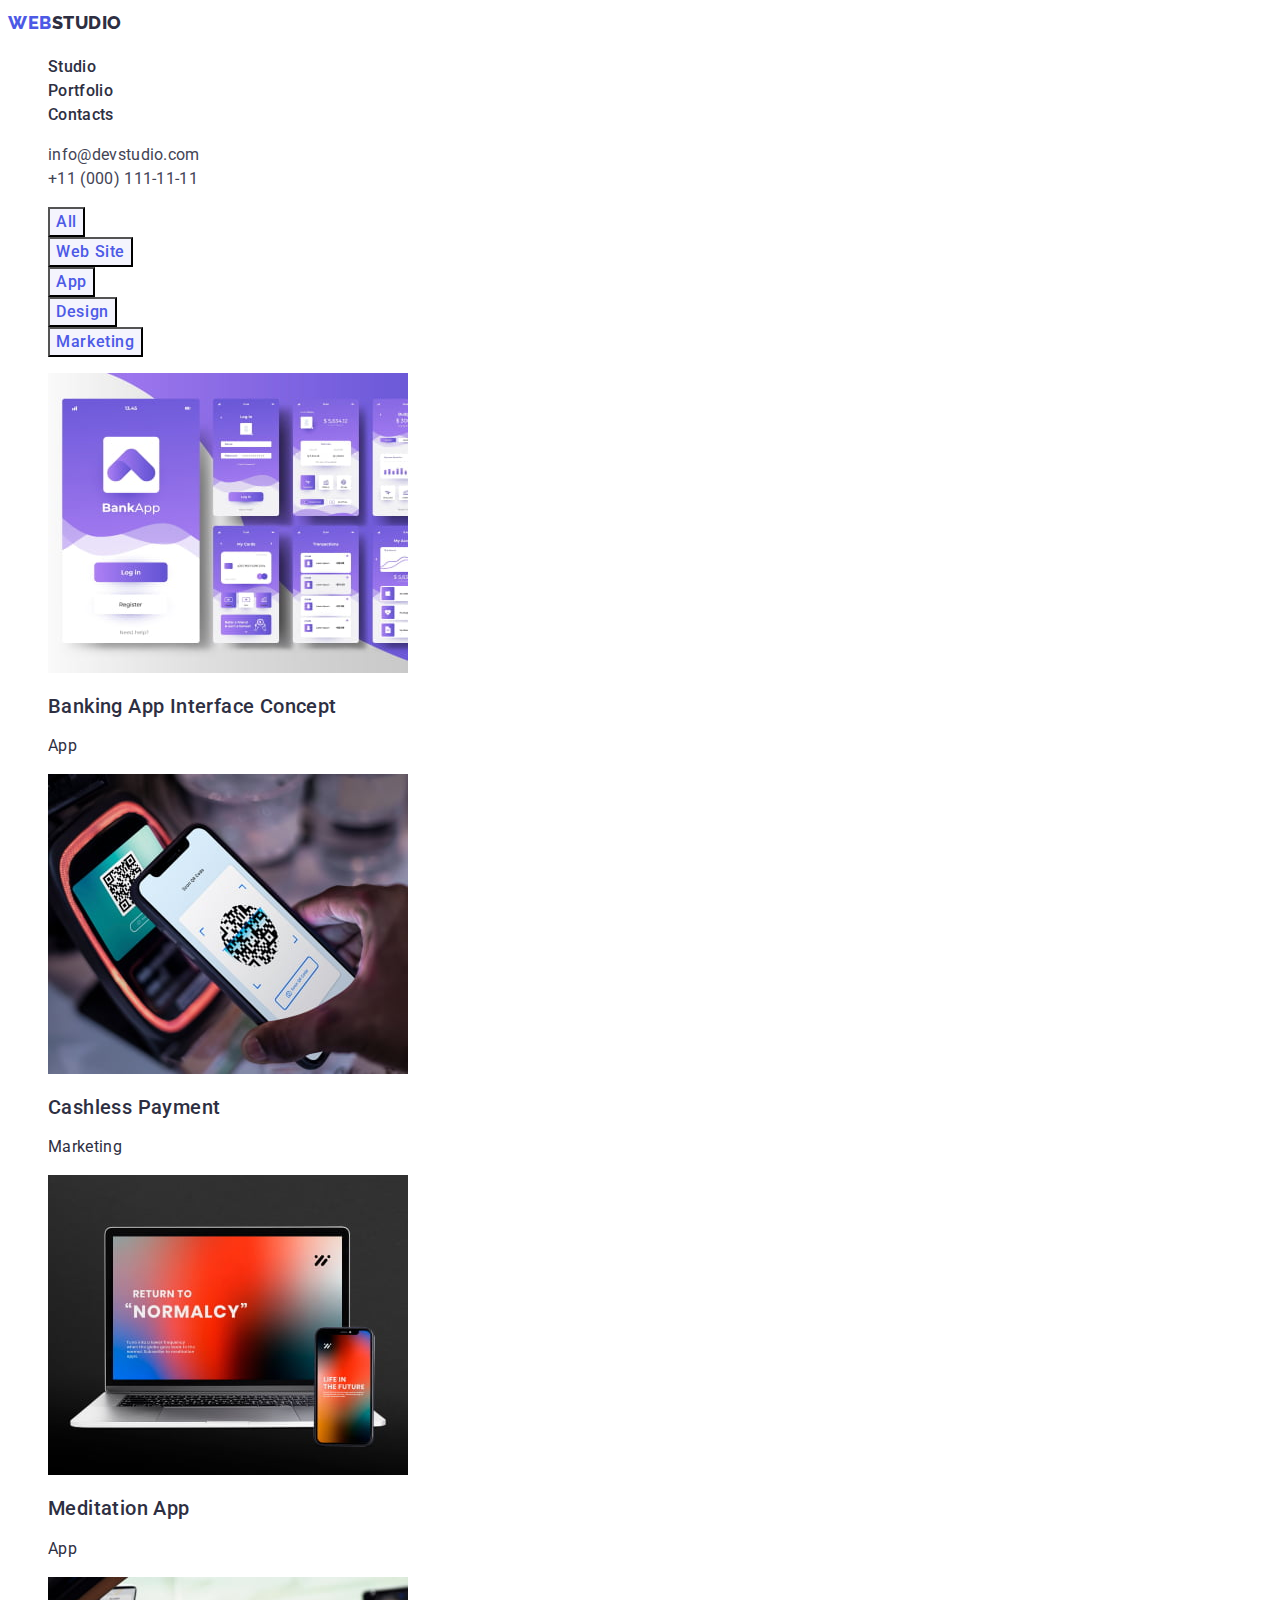
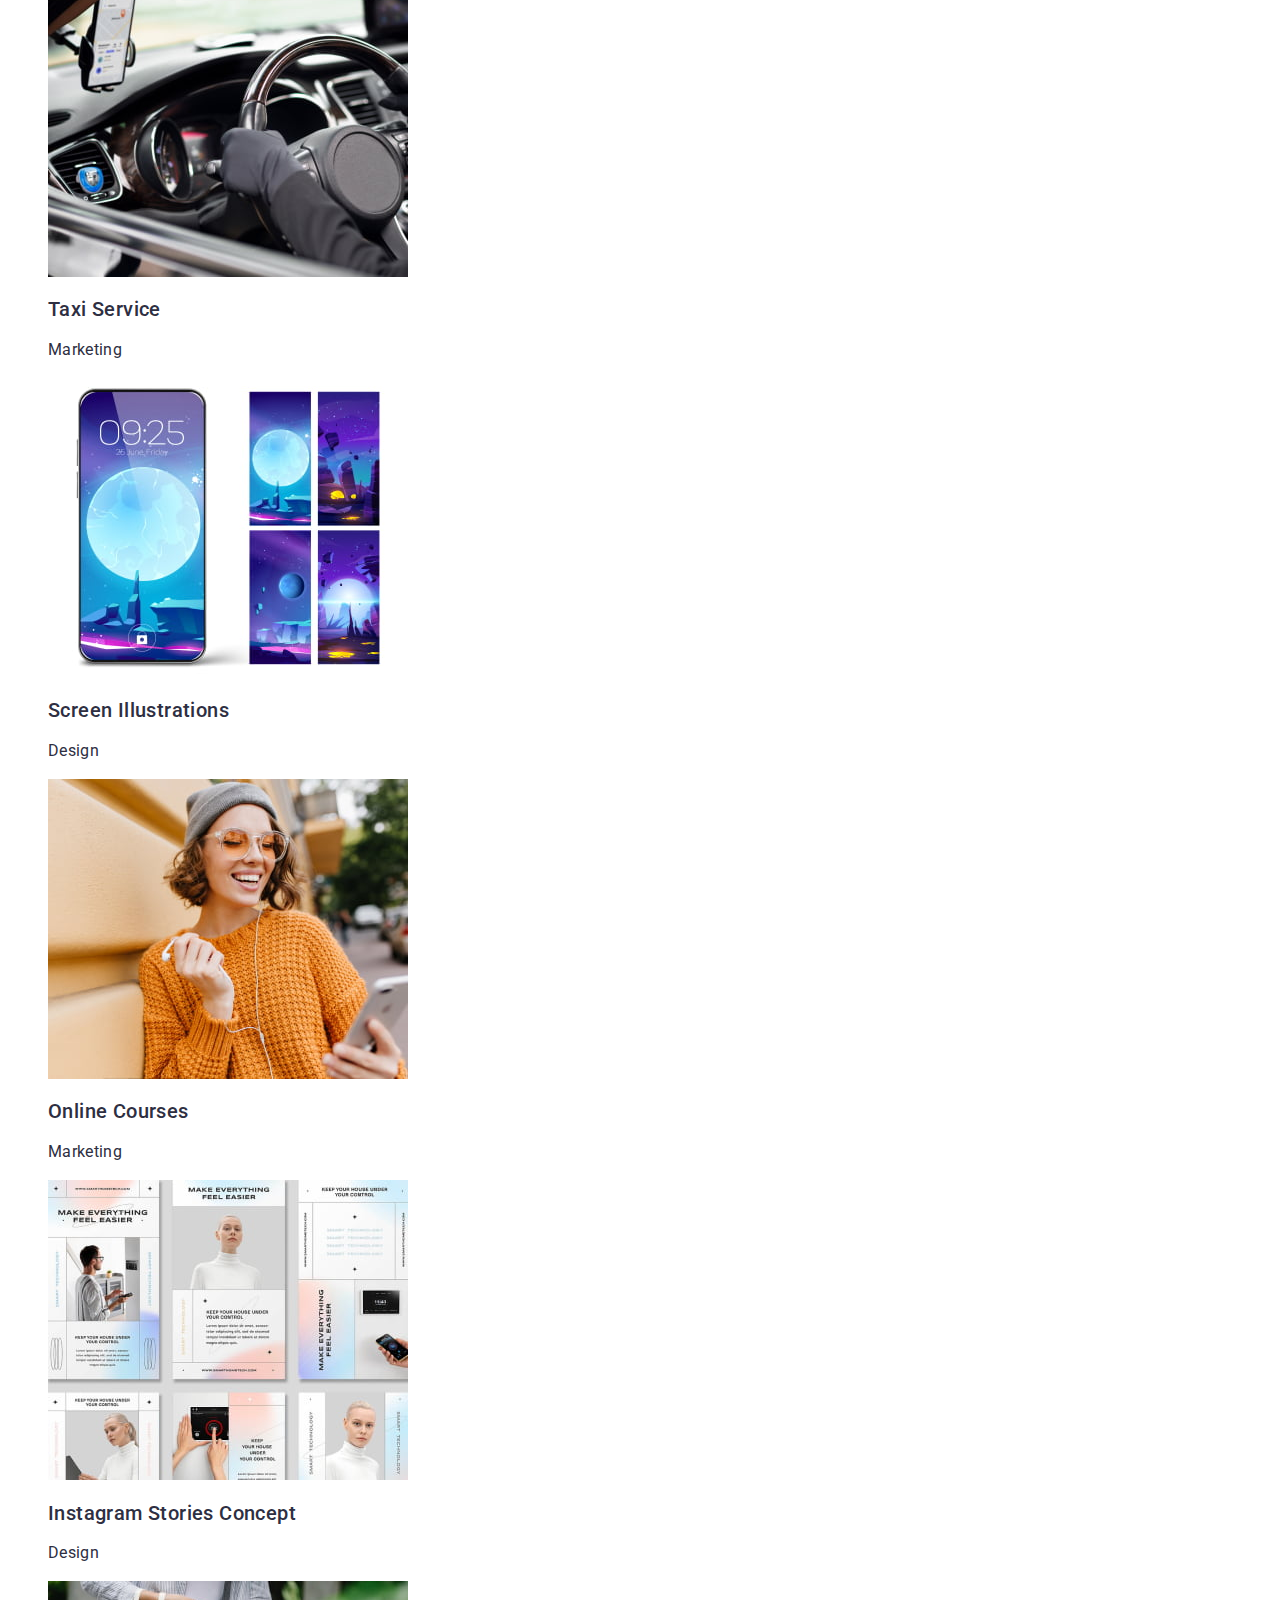
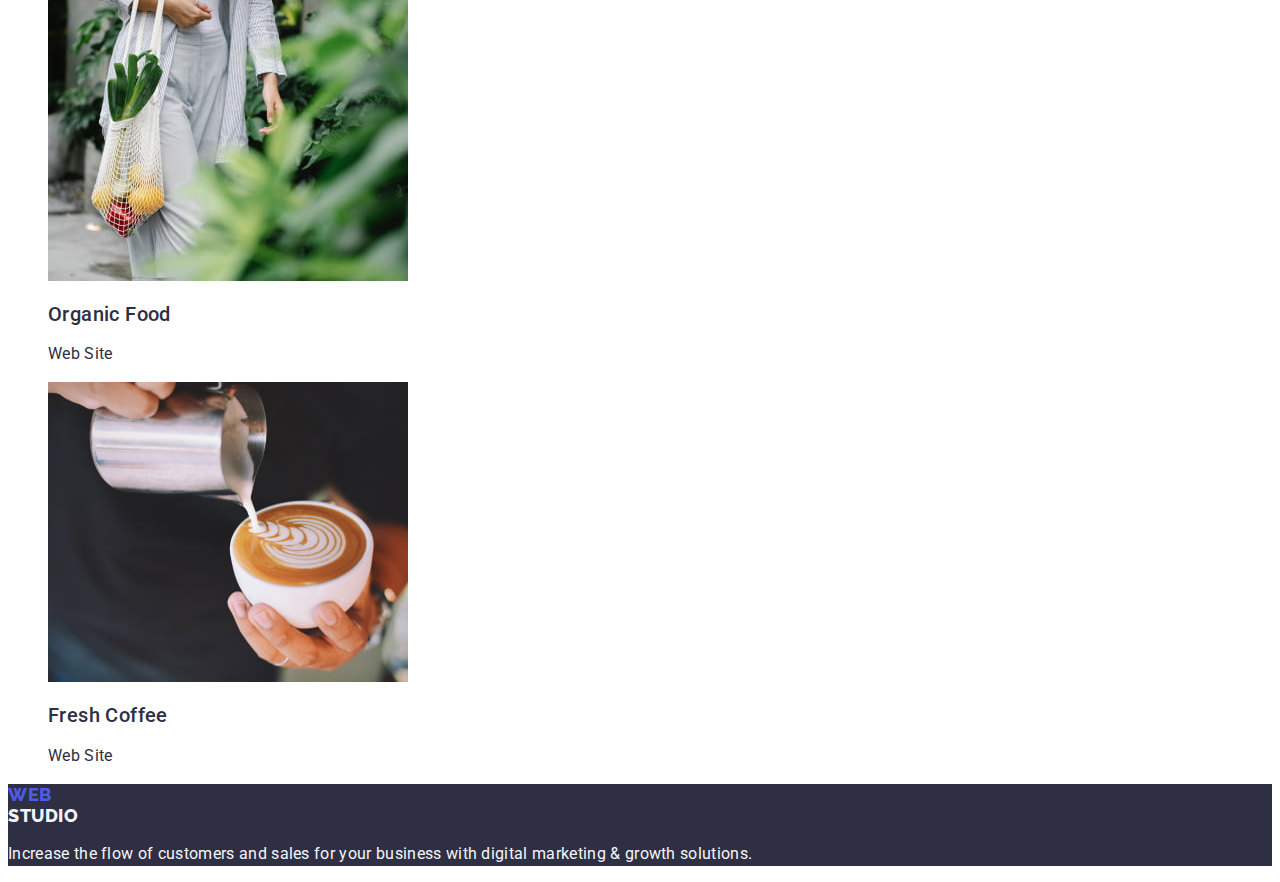
==== portfolio.html @ 6d04a6cb "title-name" ====
<!DOCTYPE html>
<html lang="en">
  <head>
    <meta charset="UTF-8" />
    <meta http-equiv="X-UA-Compatible" content="IE=edge" />
    <meta name="viewport" content="width=device-width, initial-scale=1.0" />
    <title>Document</title>
    <link rel="preconnect" href="https://fonts.googleapis.com" />
    <link rel="preconnect" href="https://fonts.gstatic.com" crossorigin />
    <link rel="preconnect" href="https://fonts.googleapis.com" />
    <link rel="preconnect" href="https://fonts.gstatic.com" crossorigin />
    <link
      href="https://fonts.googleapis.com/css2?family=Raleway:ital,wght@0,800;1,700&family=Roboto:wght@400;500;700;900&display=swap"
      rel="stylesheet"
    />
    <link rel="stylesheet" href="./css/styles.css" />
  </head>
  <body>
    <!-- Header -->
    <header class="page-header">
      <nav class="page-nav">
        <a class="menu-logo link" href="./index.html">
          Web<span class="logo">Studio</span>
        </a>
        <ul class="menu list">
          <li class="menu-item">
            <a class="menu-link link" href="./index.html">Studio</a>
          </li>
          <li class="menu-item">
            <a class="menu-link link" href="./portfolio.html">Portfolio</a>
          </li>
          <li class="menu-item">
            <a class="menu-link link" href="">Contacts</a>
          </li>
        </ul>
      </nav>

      <address class="page-address contact">
        <ul class="address list">
          <li class="address-item">
            <a class="email contact link" href="mailto:info@devstudio.com">
              info@devstudio.com
            </a>
          </li>
          <li class="address-item">
            <a class="number-phone contact link" href="tel:+110001111111"
              >+11 (000) 111-11-11</a
            >
          </li>
        </ul>
      </address>
    </header>
    <main class="page-main">
      <!-- Products section -->

      <section class="section link">
        <h1 hidden class="section-title">Products</h1>
        <ul class="filters list link">
          <li class="filters-item link">
            <button class="filters-button" type="button">All</button>
          </li>
          <li class="filters-item link">
            <button class="filters-button" type="button">Web Site</button>
          </li>
          <li class="filters-item link">
            <button class="filters-button" type="button">App</button>
          </li>
          <li class="filters-item link">
            <button class="filters-button" type="button">Design</button>
          </li>
          <li class="filters-item link">
            <button class="filters-button" type="button">Marketing</button>
          </li>
        </ul>
        <ul class="products list link">
          <li class="produkts-images">
            <a href="" class="link">
              <img
                src="./images/hw-02/apps/banking-app.jpg"
                alt="banking interface"
                width="360"
                height="300"
              />
            </a>
            <h2 class="title-name">Banking App Interface Concept</h2>
            <p class="market-text">App</p>
          </li>
          <li class="produkts-images link">
            <a href="" class="link"></a>
            <img
              src="./images/hw-02/apps/payment.jpg"
              alt="payment"
              width="360"
              height="300"
            />
            <h2 class="title-name">Cashless Payment</h2>
            <p class="market-text">Marketing</p>
          </li>
          <li class="produkts-images link">
            <a href="" class="link"></a>
            <img
              src="./images/hw-02/apps/meditation.jpg"
              alt="meditation"
              width="360"
              height="300"
            />
            <h2 class="title-name">Meditation App</h2>
            <p class="market-text">App</p>
          </li>
          <li class="produkts-images link">
            <a href="" class="link"></a>
            <img
              src="./images/hw-02/services/taxi.jpg"
              alt="taxi"
              width="360"
              height="300"
            />
            <h2 class="title-name">Taxi Service</h2>
            <p class="market-text">Marketing</p>
          </li>
          <li class="produkts-images link">
            <a href="" class="link"></a>
            <img
              src="./images/hw-02/services/screen.jpg"
              alt="screen"
              width="360"
              height="300"
            />
            <h2 class="title-name">Screen Illustrations</h2>
            <p class="market-text">Design</p>
          </li>
          <li class="produkts-images link">
            <a href="" class="link"></a>
            <img
              src="./images/hw-02/services/courses.jpg"
              alt="online courses"
              width="360"
              height="300"
            />
            <h2 class="title-name">Online Courses</h2>
            <p class="market-text">Marketing</p>
          </li>
          <li class="produkts-images link">
            <a href="" class="link"></a>
            <img
              src="./images/hw-02/websites/stories.jpg"
              alt="stories"
              width="360"
              height="300"
            />
            <h2 class="title-name">Instagram Stories Concept</h2>
            <p class="market-text">Design</p>
          </li>
          <li class="produkts-images link">
            <a href="" class="link"></a>
            <img
              src="./images/hw-02/websites/food.jpg"
              alt="food"
              width="360"
              height="300"
            />
            <h2 class="title-name">Organic Food</h2>
            <p class="market-text">Web Site</p>
          </li>
          <li class="products-images link">
            <a href="" class="link"></a>
            <img
              src="./images/hw-02/websites/cofee.jpg"
              alt="cofee"
              width="360"
              height="300"
            />
            <h2 class="title-name">Fresh Coffee</h2>
            <p class="market-text">Web Site</p>
          </li>
        </ul>
      </section>
    </main>
    <!-- Footer -->
    <footer class="page-footer">
      <a class="menu-logo link" href="./index.html"
        >Web
        <span class="footer-logo">Studio</span>
      </a>
      <p class="footer-text">
        Increase the flow of customers and sales for your business with digital
        marketing & growth solutions.
      </p>
    </footer>
  </body>
</html>
---- css/styles.css ----
:root {
  --prima-text-color: rgba(67, 68, 85, 1);
  --title-text-color: rgba(46, 47, 66, 1);
  --accent-color: rgba(77, 90, 229, 1);
  --prima-white-color: #ffffff;
  --secondary-color: rgba(244, 244, 253, 1);
}
body {
  font-family: "Roboto", sans-serif;

  color: #434455;
  background-color: #ffffff;
}
.list {
  list-style: none;
}
.link {
  text-decoration: none;

  /* Main*/

  /* ===============Header================= */
}
.logo {
  font-family: "Raleway", sans-serif;
  font-weight: 800;
  font-size: 18px;
  line-height: 1.72;
  letter-spacing: 0.03em;
  text-transform: uppercase;
  color: #2e2f42;
}

.menu-logo {
  font-family: "Raleway", sans-serif;
  font-weight: 800;
  font-size: 18px;
  line-height: 1.17;
  letter-spacing: 0.03em;
  text-transform: uppercase;
  color: #4d5ae5;
}

.menu-link {
  font-weight: 500;
  font-size: 16px;
  line-height: 1.5;
  letter-spacing: 0.02em;
  color: #2e2f42;
}

.link:hover,
.link:focus {
  color: #404bbf;
}

/*-- Address --*/

.address-item > .email,
.address-item > .number-phone {
  font-weight: 400;
  font-size: 16px;
  line-height: 1.5;
  letter-spacing: 0.02em;
  color: #434455;
}
.contact {
  font-style: normal;
}
.contact:hover,
.contact:focus {
  color: #404bbf;
}
/* ===============Header================== */

/* ===============Hero section============ */

.hero {
  background-color: #2e2f42;
}
.hero-title {
  font-weight: 700;
  font-size: 56px;
  line-height: 1.07;
  text-align: center;
  color: #ffffff;
  letter-spacing: 0.02em;
  background: #2e2f42;
}

.modal-btn {
  font-family: "Roboto", sans-serif;
  font-weight: 500;
  font-size: 16px;
  line-height: 1.5;
  display: flex;
  align-items: center;
  letter-spacing: 0.04em;
  cursor: pointer;
  background: #4d5ae5;
  color: #ffffff;
}

.modal-btn:hover,
.modal-btn:focus,
.modal-btn:active {
  background: #404bbf;
  color: #ffffff;
}
/* ===================Hero section============ */

/* ===========Objectives section============= */
.section {
  background-color: #ffffff;
}

.section-title {
  font-weight: 700;
  font-size: 36px;
  line-height: 1.11;
  text-align: center;
  letter-spacing: 0.02em;
  text-transform: capitalize;
  color: #2e2f42;
  background-color: #ffffff;
}
.title-name {
  font-weight: 500;
  font-size: 20px;
  line-height: 1.2;
  letter-spacing: 0.02em;
  color: #2e2f42;
}
.features-text {
  font-weight: 400;
  font-size: 16px;
  line-height: 1.5;
  letter-spacing: 0.02em;
  color: #2e2f42;
}

/*-- Footer --*/
.page-footer {
  background-color: #2e2f42;
}
.footer-logo {
  font-family: "Raleway";
  font-style: normal;
  font-weight: 800;
  font-size: 18px;
  line-height: 1.17;
  display: flex;
  align-items: center;
  letter-spacing: 0.03em;
  text-transform: uppercase;
  color: #f4f4fd;
}
.footer-text {
  font-weight: 400;
  font-size: 16px;
  line-height: 1.5;
  letter-spacing: 0.02em;
  color: #f4f4fd;
}

/*-- Portfolio --*/

.page-main {
  background-color: #ffffff;
}
* .filters-button {
  font-family: "Roboto", sans-serif;
  font-weight: 500;
  font-size: 16px;
  line-height: 1.5;
  display: flex;
  align-items: center;
  text-align: center;
  letter-spacing: 0.04em;
  cursor: pointer;
  background: #f4f4fd;
  color: #4d5ae5;
}
.filters-button:hover,
.filters-button:focus,
.filters-button:active {
  background: #404bbf;
  color: #ffffff;
}

.market-text {
  font-weight: 400;
  font-size: 16px;
  line-height: 1.5;
  letter-spacing: 0.02em;
  color: #2e2f42;
}
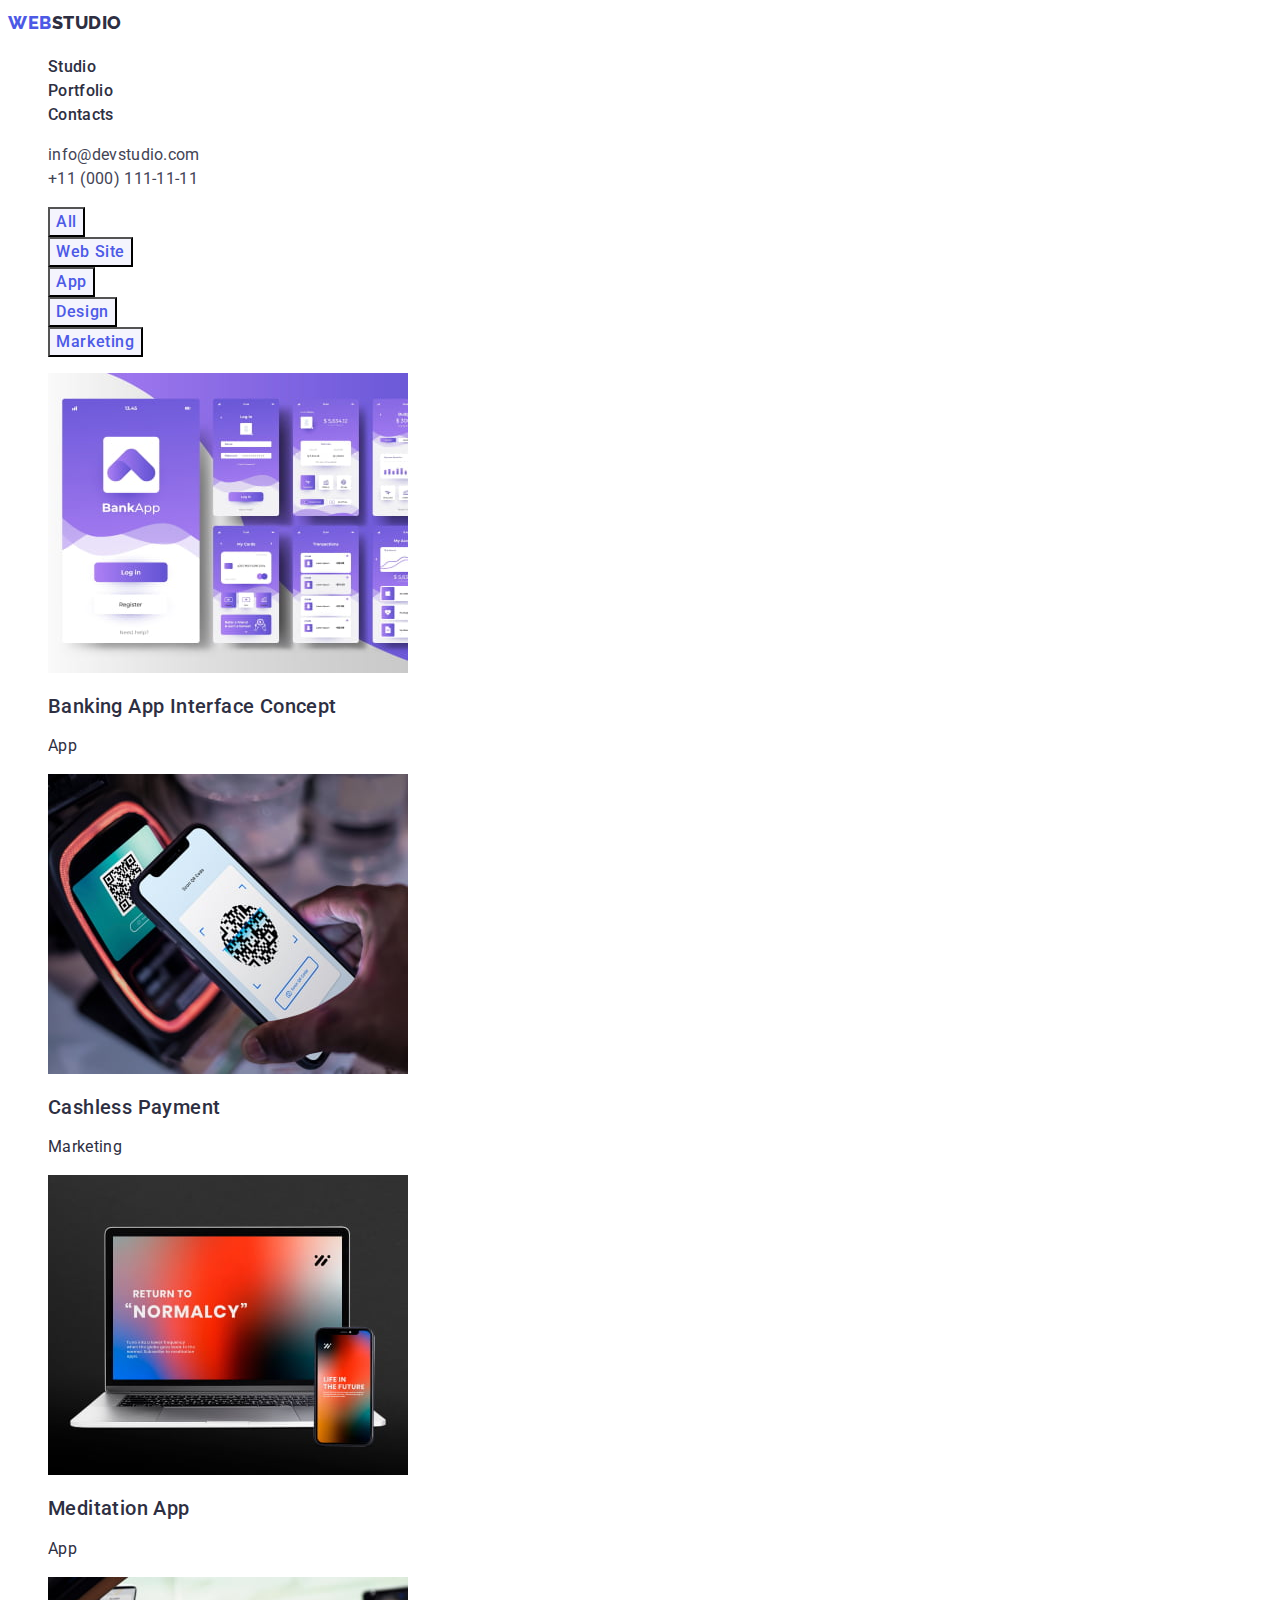
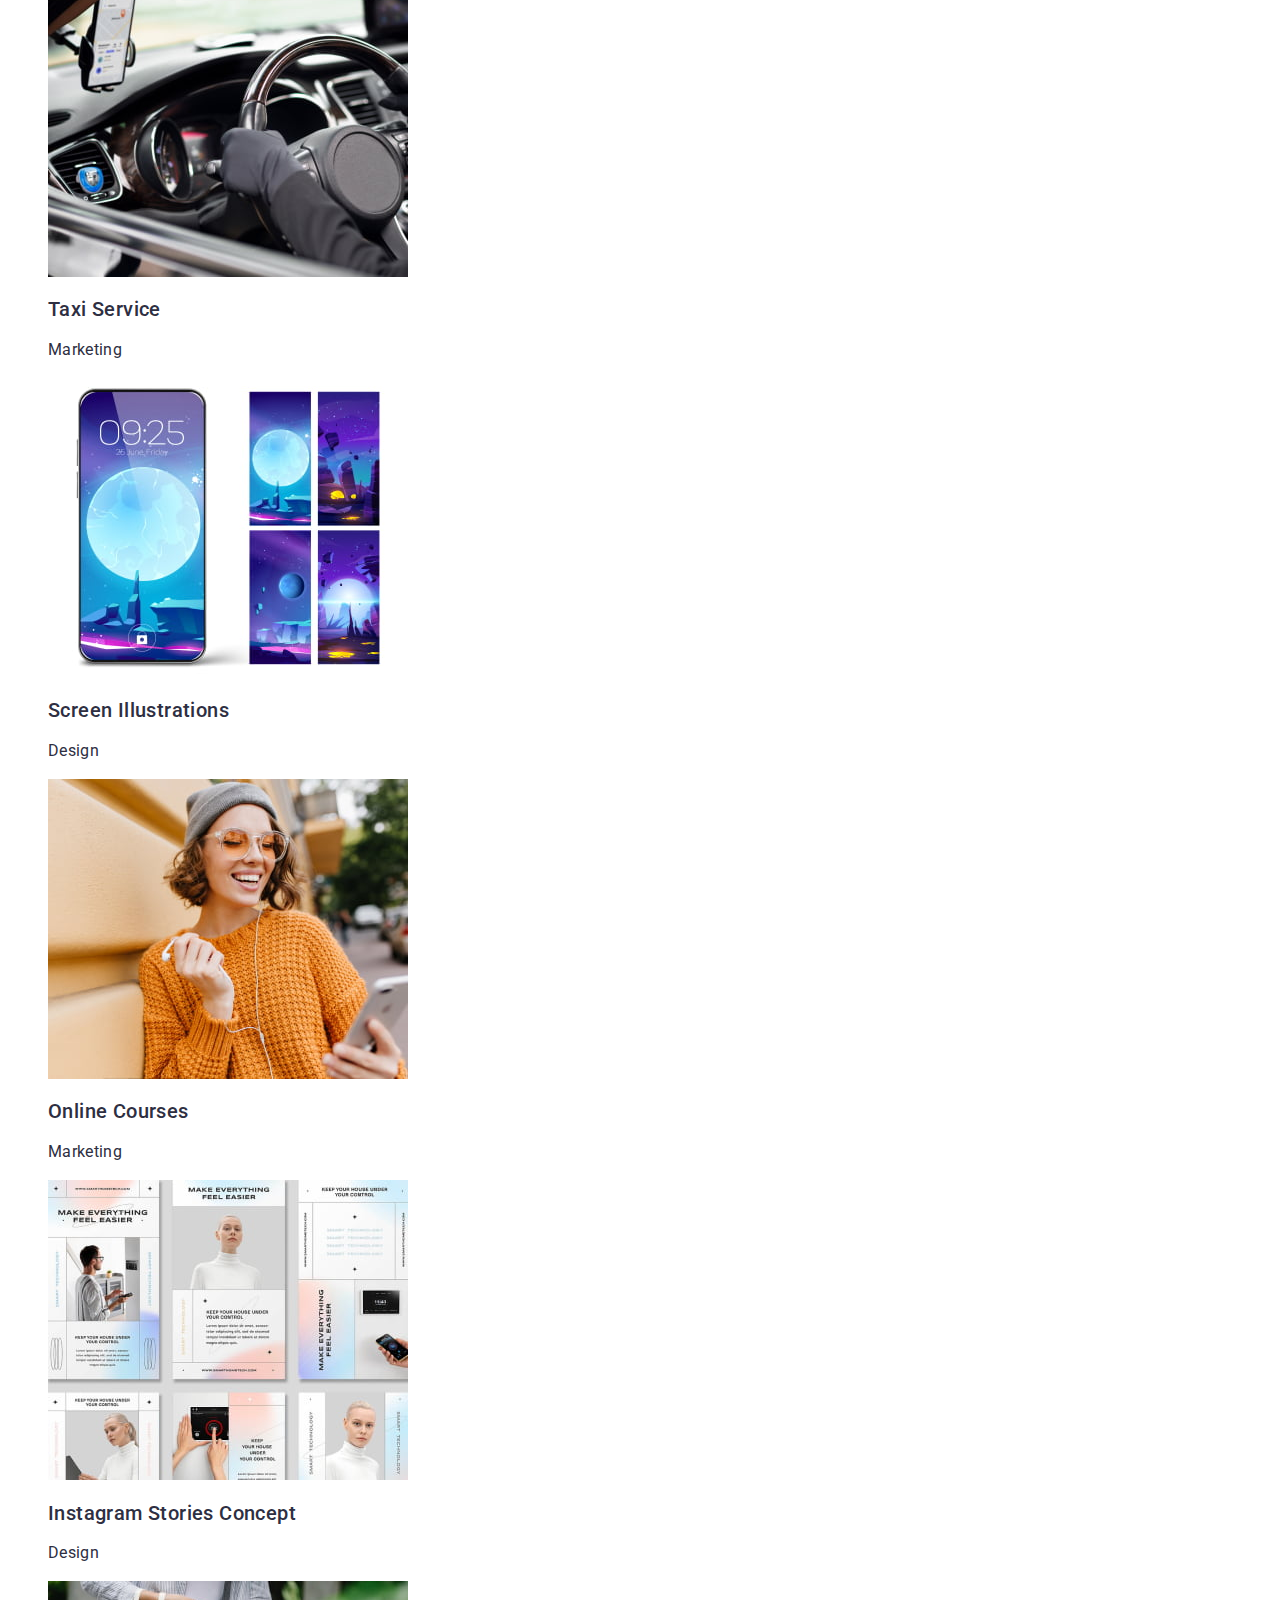
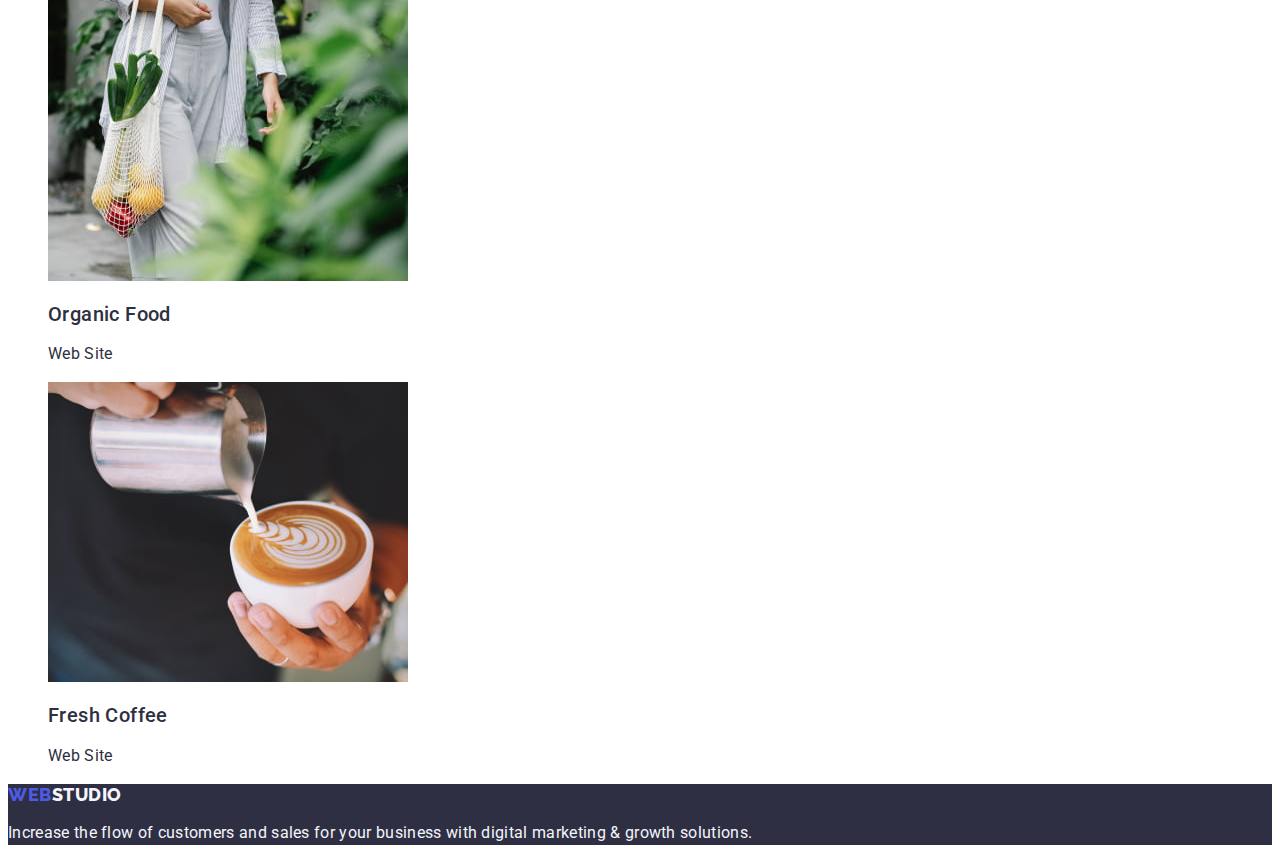
==== commit 03ae56a5: "fixed footer-logo" ====
--- a/portfolio.html
+++ b/portfolio.html
@@ -38,14 +38,14 @@
       <address class="page-address contact">
         <ul class="address list">
           <li class="address-item">
-            <a class="email contact link" href="mailto:info@devstudio.com">
+            <a class="contact link email" href="mailto:info@devstudio.com">
               info@devstudio.com
             </a>
           </li>
           <li class="address-item">
-            <a class="number-phone contact link" href="tel:+110001111111"
-              >+11 (000) 111-11-11</a
-            >
+            <a class="contact link phone-number" href="tel:+110001111111">
+              +11 (000) 111-11-11
+            </a>
           </li>
         </ul>
       </address>
@@ -81,106 +81,114 @@
                 width="360"
                 height="300"
               />
+              <h2 class="title-name">Banking App Interface Concept</h2>
+              <p class="market-text">App</p>
             </a>
-            <h2 class="title-name">Banking App Interface Concept</h2>
-            <p class="market-text">App</p>
           </li>
           <li class="produkts-images link">
-            <a href="" class="link"></a>
-            <img
-              src="./images/hw-02/apps/payment.jpg"
-              alt="payment"
-              width="360"
-              height="300"
-            />
-            <h2 class="title-name">Cashless Payment</h2>
-            <p class="market-text">Marketing</p>
+            <a href="" class="link">
+              <img
+                src="./images/hw-02/apps/payment.jpg"
+                alt="payment"
+                width="360"
+                height="300"
+              />
+              <h2 class="title-name">Cashless Payment</h2>
+              <p class="market-text">Marketing</p></a
+            >
           </li>
           <li class="produkts-images link">
-            <a href="" class="link"></a>
-            <img
-              src="./images/hw-02/apps/meditation.jpg"
-              alt="meditation"
-              width="360"
-              height="300"
-            />
-            <h2 class="title-name">Meditation App</h2>
-            <p class="market-text">App</p>
+            <a href="" class="link">
+              <img
+                src="./images/hw-02/apps/meditation.jpg"
+                alt="meditation"
+                width="360"
+                height="300"
+              />
+              <h2 class="title-name">Meditation App</h2>
+              <p class="market-text">App</p>
+            </a>
           </li>
           <li class="produkts-images link">
-            <a href="" class="link"></a>
-            <img
-              src="./images/hw-02/services/taxi.jpg"
-              alt="taxi"
-              width="360"
-              height="300"
-            />
-            <h2 class="title-name">Taxi Service</h2>
-            <p class="market-text">Marketing</p>
+            <a href="" class="link">
+              <img
+                src="./images/hw-02/services/taxi.jpg"
+                alt="taxi"
+                width="360"
+                height="300"
+              />
+              <h2 class="title-name">Taxi Service</h2>
+              <p class="market-text">Marketing</p>
+            </a>
           </li>
           <li class="produkts-images link">
-            <a href="" class="link"></a>
-            <img
-              src="./images/hw-02/services/screen.jpg"
-              alt="screen"
-              width="360"
-              height="300"
-            />
-            <h2 class="title-name">Screen Illustrations</h2>
-            <p class="market-text">Design</p>
+            <a href="" class="link">
+              <img
+                src="./images/hw-02/services/screen.jpg"
+                alt="screen"
+                width="360"
+                height="300"
+              />
+              <h2 class="title-name">Screen Illustrations</h2>
+              <p class="market-text">Design</p>
+            </a>
           </li>
           <li class="produkts-images link">
-            <a href="" class="link"></a>
-            <img
-              src="./images/hw-02/services/courses.jpg"
-              alt="online courses"
-              width="360"
-              height="300"
-            />
-            <h2 class="title-name">Online Courses</h2>
-            <p class="market-text">Marketing</p>
+            <a href="" class="link">
+              <img
+                src="./images/hw-02/services/courses.jpg"
+                alt="online courses"
+                width="360"
+                height="300"
+              />
+              <h2 class="title-name">Online Courses</h2>
+              <p class="market-text">Marketing</p>
+            </a>
           </li>
           <li class="produkts-images link">
-            <a href="" class="link"></a>
-            <img
-              src="./images/hw-02/websites/stories.jpg"
-              alt="stories"
-              width="360"
-              height="300"
-            />
-            <h2 class="title-name">Instagram Stories Concept</h2>
-            <p class="market-text">Design</p>
+            <a href="" class="link">
+              <img
+                src="./images/hw-02/websites/stories.jpg"
+                alt="stories"
+                width="360"
+                height="300"
+              />
+              <h2 class="title-name">Instagram Stories Concept</h2>
+              <p class="market-text">Design</p>
+            </a>
           </li>
           <li class="produkts-images link">
-            <a href="" class="link"></a>
-            <img
-              src="./images/hw-02/websites/food.jpg"
-              alt="food"
-              width="360"
-              height="300"
-            />
-            <h2 class="title-name">Organic Food</h2>
-            <p class="market-text">Web Site</p>
+            <a href="" class="link">
+              <img
+                src="./images/hw-02/websites/food.jpg"
+                alt="food"
+                width="360"
+                height="300"
+              />
+              <h2 class="title-name">Organic Food</h2>
+              <p class="market-text">Web Site</p>
+            </a>
           </li>
           <li class="products-images link">
-            <a href="" class="link"></a>
-            <img
-              src="./images/hw-02/websites/cofee.jpg"
-              alt="cofee"
-              width="360"
-              height="300"
-            />
-            <h2 class="title-name">Fresh Coffee</h2>
-            <p class="market-text">Web Site</p>
+            <a href="" class="link">
+              <img
+                src="./images/hw-02/websites/cofee.jpg"
+                alt="cofee"
+                width="360"
+                height="300"
+              />
+              <h2 class="title-name">Fresh Coffee</h2>
+              <p class="market-text">Web Site</p>
+            </a>
           </li>
         </ul>
       </section>
     </main>
     <!-- Footer -->
     <footer class="page-footer">
-      <a class="menu-logo link" href="./index.html"
+      <a class="footer-menu-logo link" href="./index.html"
         >Web
-        <span class="footer-logo">Studio</span>
+        <span class="footer-logo logo">Studio</span>
       </a>
       <p class="footer-text">
         Increase the flow of customers and sales for your business with digital
--- a/css/styles.css
+++ b/css/styles.css
@@ -57,7 +57,7 @@
 /*-- Address --*/
 
 .address-item > .email,
-.address-item > .number-phone {
+.address-item > .phone-number {
   font-weight: 400;
   font-size: 16px;
   line-height: 1.5;
@@ -136,13 +136,31 @@
   font-size: 16px;
   line-height: 1.5;
   letter-spacing: 0.02em;
-  color: #2e2f42;
-}
-
+  color: #434455;
+}
+.team-section {
+  background-color: #f4f4fd;
+}
+.team-work {
+  background-color: #ffffff;
+}
 /*-- Footer --*/
 .page-footer {
   background-color: #2e2f42;
 }
+.footer-menu-logo {
+  font-family: "Raleway";
+  font-style: normal;
+  font-weight: 800;
+  font-size: 18px;
+  line-height: 21px;
+  display: flex;
+  align-items: center;
+  letter-spacing: 0.03em;
+  text-transform: uppercase;
+  color: #4d5ae5;
+}
+
 .footer-logo {
   font-family: "Raleway";
   font-style: normal;
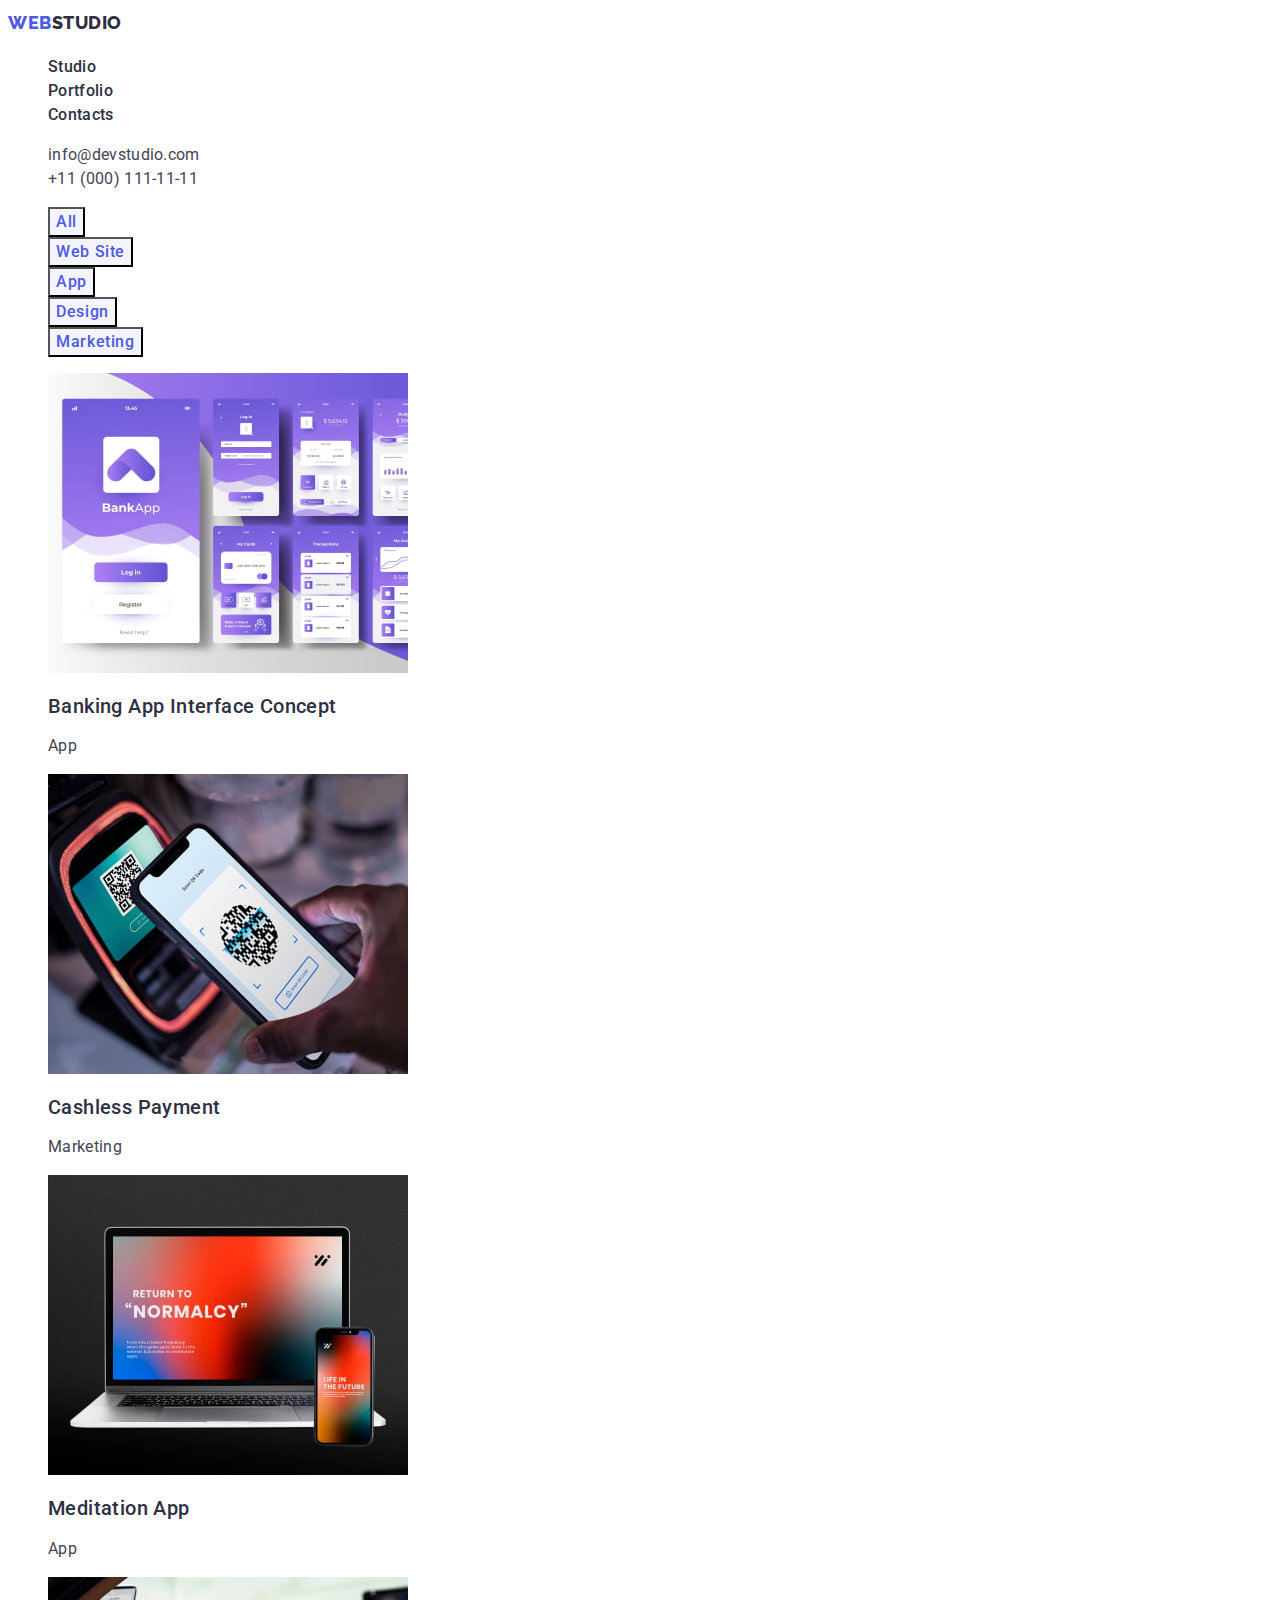
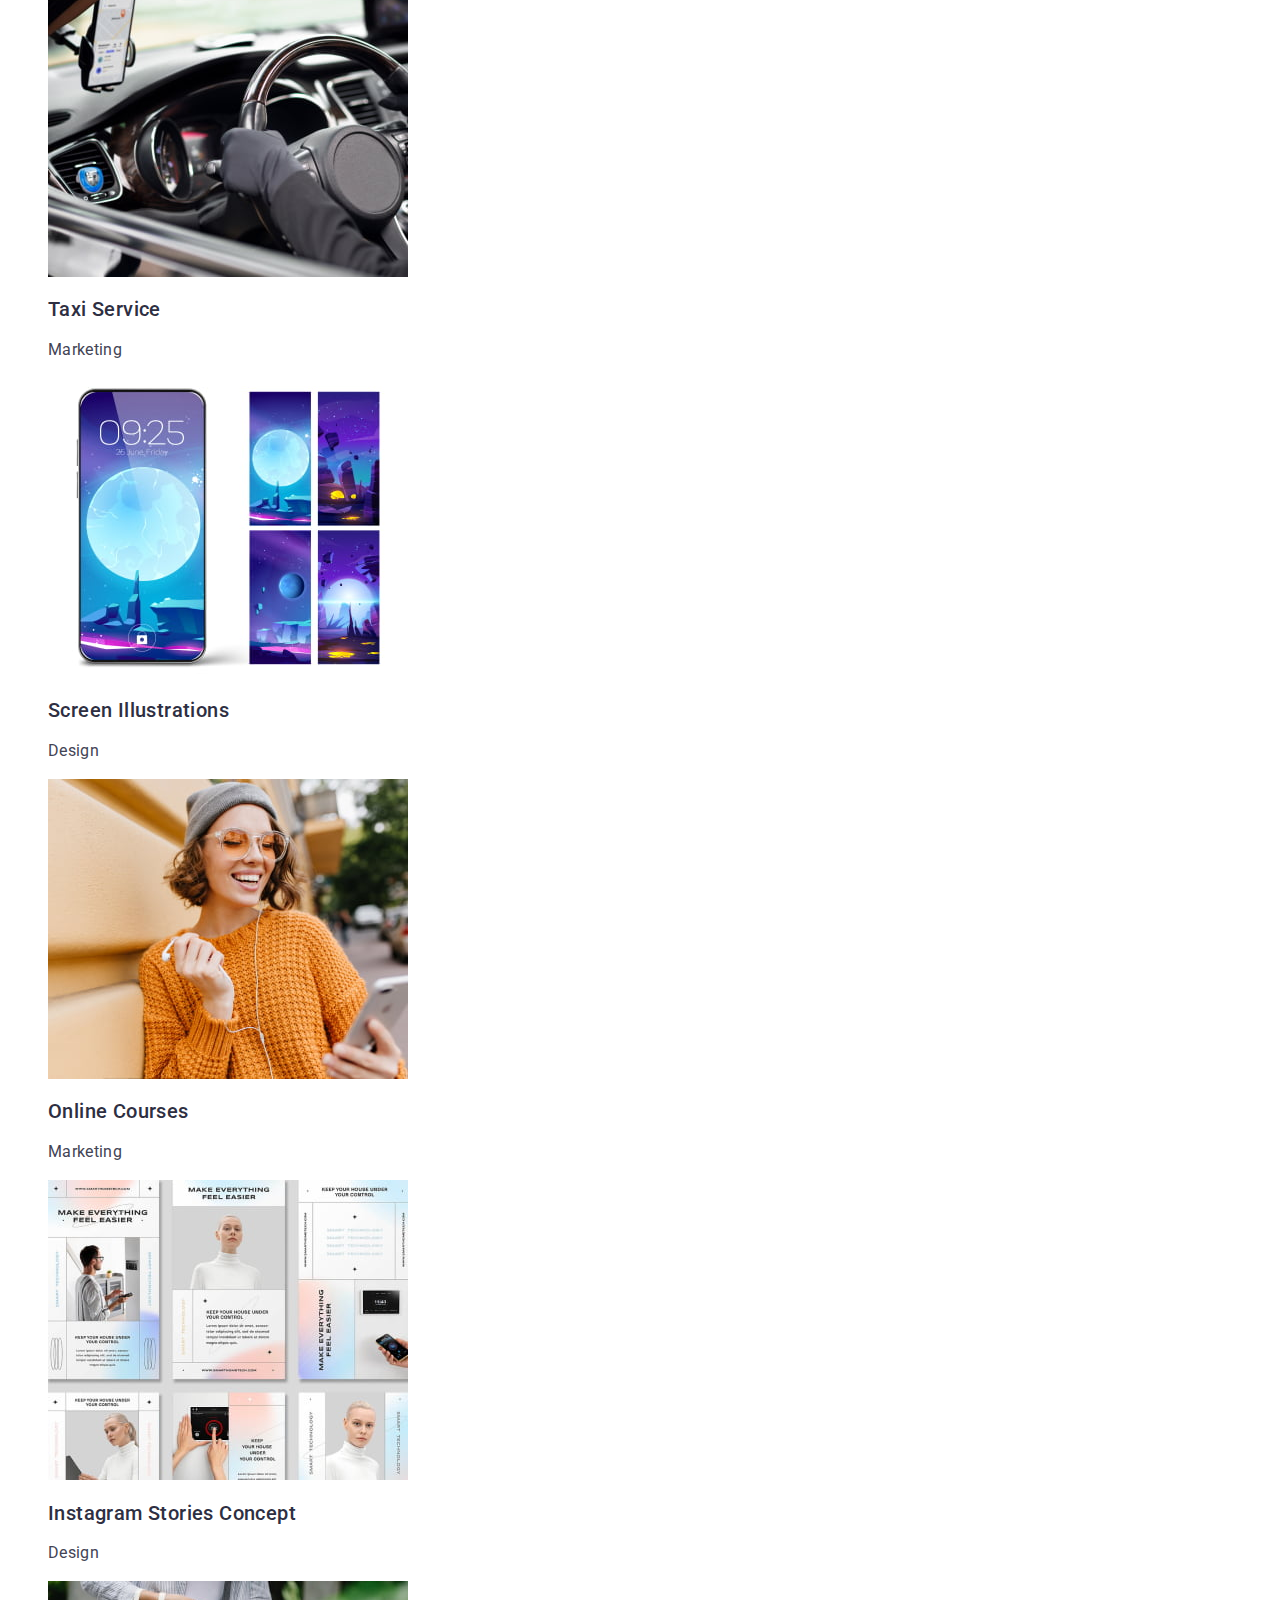
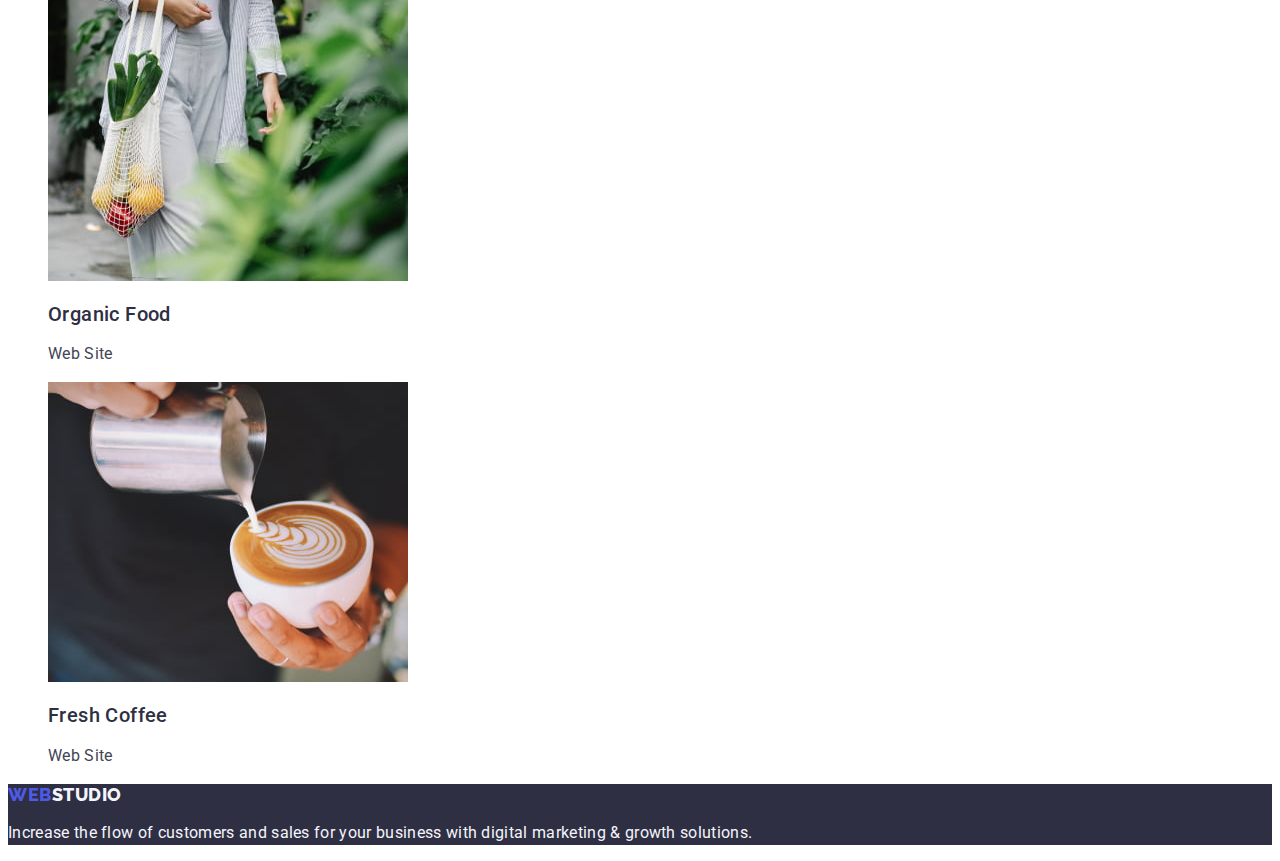
==== commit bdd433da: "Fixed styles for contact" ====
--- a/portfolio.html
+++ b/portfolio.html
@@ -38,12 +38,12 @@
       <address class="page-address contact">
         <ul class="address list">
           <li class="address-item">
-            <a class="contact link email" href="mailto:info@devstudio.com">
+            <a class="contact link" href="mailto:info@devstudio.com">
               info@devstudio.com
             </a>
           </li>
           <li class="address-item">
-            <a class="contact link phone-number" href="tel:+110001111111">
+            <a class="contact link" href="tel:+110001111111">
               +11 (000) 111-11-11
             </a>
           </li>
@@ -188,7 +188,7 @@
     <footer class="page-footer">
       <a class="footer-menu-logo link" href="./index.html"
         >Web
-        <span class="footer-logo logo">Studio</span>
+        <span class="footer-logo">Studio</span>
       </a>
       <p class="footer-text">
         Increase the flow of customers and sales for your business with digital
--- a/css/styles.css
+++ b/css/styles.css
@@ -56,17 +56,15 @@
 
 /*-- Address --*/
 
-.address-item > .email,
-.address-item > .phone-number {
-  font-weight: 400;
-  font-size: 16px;
-  line-height: 1.5;
-  letter-spacing: 0.02em;
-  color: #434455;
-}
 .contact {
+  font-weight: 400;
+  font-size: 16px;
   font-style: normal;
-}
+  line-height: 1.5;
+  letter-spacing: 0.02em;
+  color: #434455;
+}
+
 .contact:hover,
 .contact:focus {
   color: #404bbf;
@@ -149,11 +147,11 @@
   background-color: #2e2f42;
 }
 .footer-menu-logo {
-  font-family: "Raleway";
+  font-family: "Raleway", sans-serif;
   font-style: normal;
   font-weight: 800;
   font-size: 18px;
-  line-height: 21px;
+  line-height: 1.17;
   display: flex;
   align-items: center;
   letter-spacing: 0.03em;
@@ -211,5 +209,5 @@
   font-size: 16px;
   line-height: 1.5;
   letter-spacing: 0.02em;
-  color: #2e2f42;
-}
+  color: #434455;
+}
